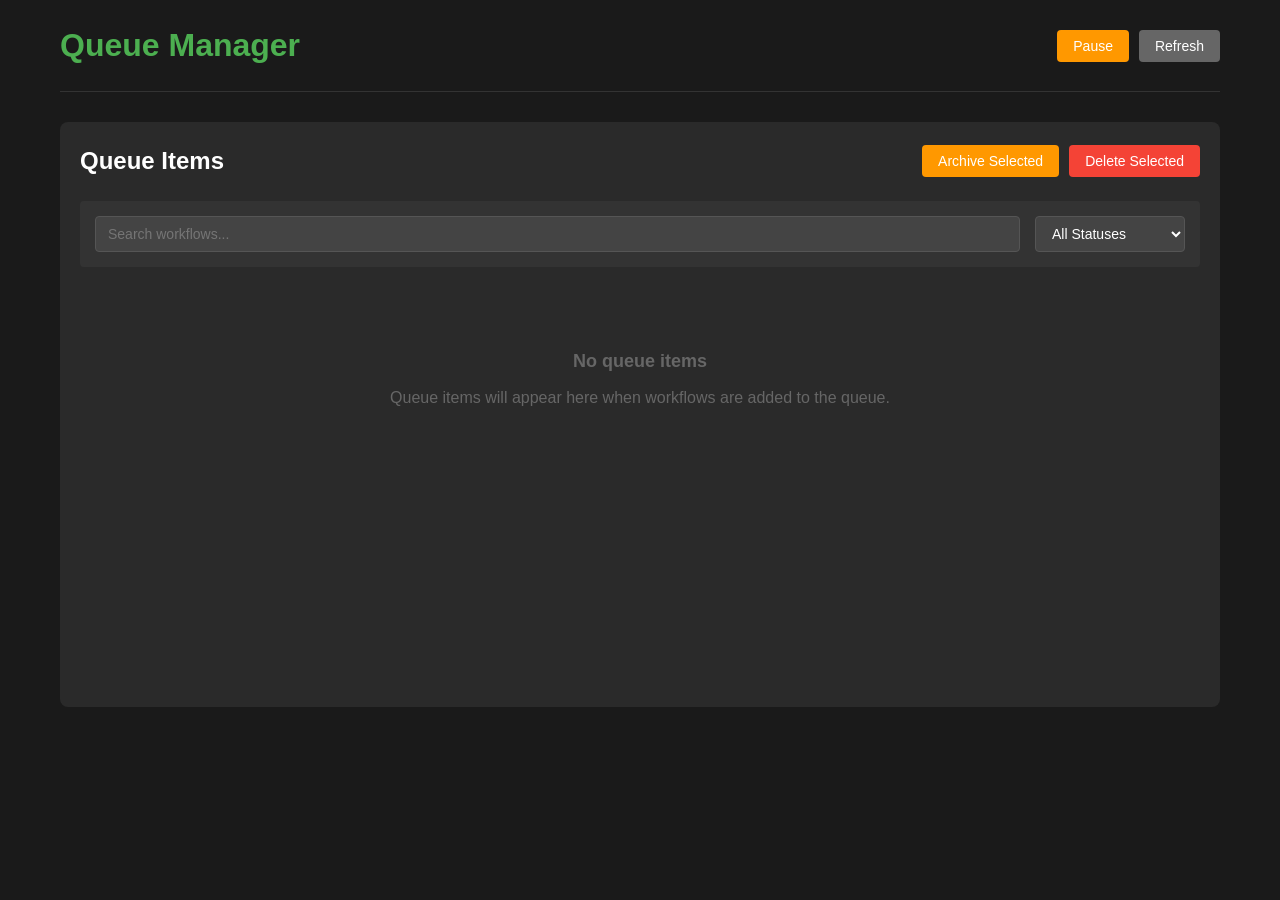
==== web/index.html @ 7857ba7b "Set up project structure and core interfaces" ====
<!DOCTYPE html>
<html lang="en">
<head>
    <meta charset="UTF-8">
    <meta name="viewport" content="width=device-width, initial-scale=1.0">
    <title>ComfyUI Queue Manager</title>
    <link rel="stylesheet" href="styles.css">
</head>
<body>
    <div id="queue-manager-app">
        <header>
            <h1>Queue Manager</h1>
            <div class="controls">
                <button id="pause-resume-btn" class="btn btn-primary">Pause</button>
                <button id="refresh-btn" class="btn btn-secondary">Refresh</button>
            </div>
        </header>
        
        <main>
            <div class="queue-container">
                <div class="queue-header">
                    <h2>Queue Items</h2>
                    <div class="queue-actions">
                        <button id="archive-selected-btn" class="btn btn-warning">Archive Selected</button>
                        <button id="delete-selected-btn" class="btn btn-danger">Delete Selected</button>
                    </div>
                </div>
                
                <div class="filters">
                    <input type="text" id="search-input" placeholder="Search workflows...">
                    <select id="status-filter">
                        <option value="">All Statuses</option>
                        <option value="pending">Pending</option>
                        <option value="running">Running</option>
                        <option value="completed">Completed</option>
                        <option value="failed">Failed</option>
                        <option value="archived">Archived</option>
                    </select>
                </div>
                
                <div id="queue-items" class="queue-items">
                    <!-- Queue items will be populated here -->
                </div>
            </div>
        </main>
    </div>
    
    <script src="queue_manager.js"></script>
</body>
</html>
---- web/styles.css ----
/* ComfyUI Queue Manager Styles */

* {
    box-sizing: border-box;
    margin: 0;
    padding: 0;
}

body {
    font-family: -apple-system, BlinkMacSystemFont, 'Segoe UI', Roboto, sans-serif;
    background-color: #1a1a1a;
    color: #ffffff;
    line-height: 1.6;
}

#queue-manager-app {
    max-width: 1200px;
    margin: 0 auto;
    padding: 20px;
}

header {
    display: flex;
    justify-content: space-between;
    align-items: center;
    margin-bottom: 30px;
    padding-bottom: 20px;
    border-bottom: 1px solid #333;
}

header h1 {
    color: #4CAF50;
    font-size: 2rem;
}

.controls {
    display: flex;
    gap: 10px;
}

.btn {
    padding: 8px 16px;
    border: none;
    border-radius: 4px;
    cursor: pointer;
    font-size: 14px;
    transition: background-color 0.3s;
}

.btn-primary {
    background-color: #4CAF50;
    color: white;
}

.btn-primary:hover {
    background-color: #45a049;
}

.btn-secondary {
    background-color: #666;
    color: white;
}

.btn-secondary:hover {
    background-color: #555;
}

.btn-warning {
    background-color: #ff9800;
    color: white;
}

.btn-warning:hover {
    background-color: #e68900;
}

.btn-danger {
    background-color: #f44336;
    color: white;
}

.btn-danger:hover {
    background-color: #da190b;
}

.queue-container {
    background-color: #2a2a2a;
    border-radius: 8px;
    padding: 20px;
}

.queue-header {
    display: flex;
    justify-content: space-between;
    align-items: center;
    margin-bottom: 20px;
}

.queue-header h2 {
    color: #ffffff;
}

.queue-actions {
    display: flex;
    gap: 10px;
}

.filters {
    display: flex;
    gap: 15px;
    margin-bottom: 20px;
    padding: 15px;
    background-color: #333;
    border-radius: 4px;
}

#search-input, #status-filter {
    padding: 8px 12px;
    border: 1px solid #555;
    border-radius: 4px;
    background-color: #444;
    color: #ffffff;
    font-size: 14px;
}

#search-input {
    flex: 1;
    min-width: 200px;
}

#status-filter {
    min-width: 150px;
}

.queue-items {
    min-height: 400px;
}

.queue-item {
    background-color: #333;
    border-radius: 4px;
    padding: 15px;
    margin-bottom: 10px;
    border-left: 4px solid #666;
    transition: background-color 0.3s;
}

.queue-item:hover {
    background-color: #3a3a3a;
}

.queue-item.pending {
    border-left-color: #2196F3;
}

.queue-item.running {
    border-left-color: #ff9800;
}

.queue-item.completed {
    border-left-color: #4CAF50;
}

.queue-item.failed {
    border-left-color: #f44336;
}

.queue-item.archived {
    border-left-color: #9E9E9E;
    opacity: 0.7;
}

.queue-item-header {
    display: flex;
    justify-content: space-between;
    align-items: center;
    margin-bottom: 10px;
}

.queue-item-title {
    font-weight: bold;
    font-size: 16px;
}

.queue-item-status {
    padding: 4px 8px;
    border-radius: 12px;
    font-size: 12px;
    text-transform: uppercase;
    font-weight: bold;
}

.status-pending {
    background-color: #2196F3;
    color: white;
}

.status-running {
    background-color: #ff9800;
    color: white;
}

.status-completed {
    background-color: #4CAF50;
    color: white;
}

.status-failed {
    background-color: #f44336;
    color: white;
}

.status-archived {
    background-color: #9E9E9E;
    color: white;
}

.queue-item-meta {
    display: flex;
    gap: 20px;
    font-size: 12px;
    color: #aaa;
    margin-bottom: 10px;
}

.queue-item-actions {
    display: flex;
    gap: 10px;
}

.queue-item-actions .btn {
    font-size: 12px;
    padding: 4px 8px;
}

.checkbox {
    margin-right: 10px;
}

.empty-state {
    text-align: center;
    padding: 60px 20px;
    color: #666;
}

.empty-state h3 {
    margin-bottom: 10px;
    font-size: 18px;
}

.loading {
    text-align: center;
    padding: 40px;
    color: #666;
}

@media (max-width: 768px) {
    .queue-header {
        flex-direction: column;
        gap: 15px;
        align-items: stretch;
    }
    
    .filters {
        flex-direction: column;
    }
    
    .queue-item-header {
        flex-direction: column;
        align-items: flex-start;
        gap: 10px;
    }
    
    .queue-item-meta {
        flex-direction: column;
        gap: 5px;
    }
}
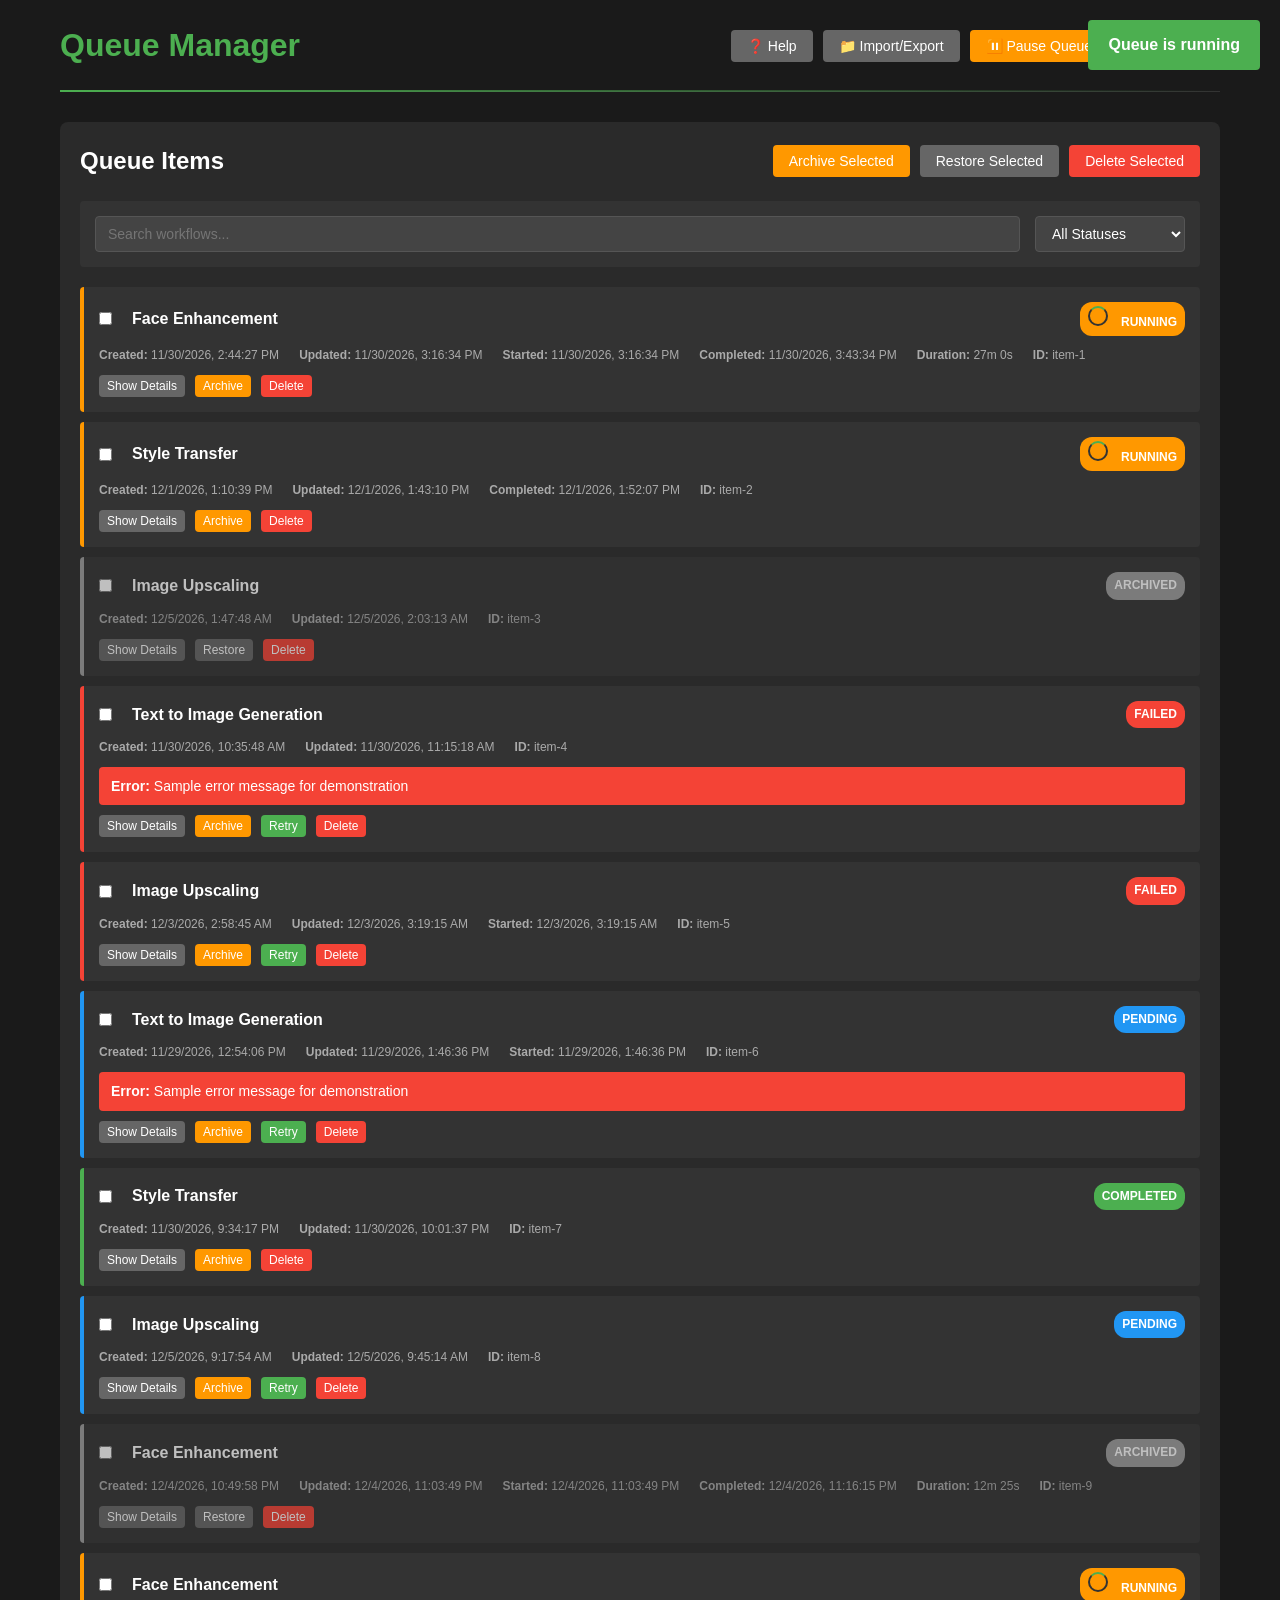
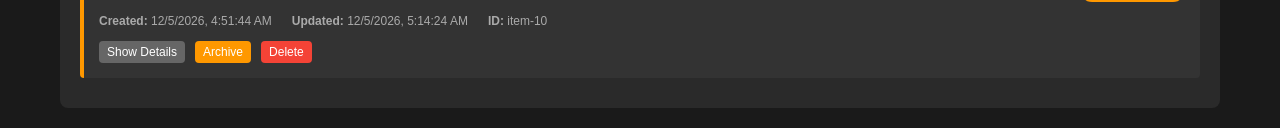
==== commit d85c13db: "Create web-based user interface" ====
--- a/web/index.html
+++ b/web/index.html
@@ -11,8 +11,10 @@
         <header>
             <h1>Queue Manager</h1>
             <div class="controls">
+                <button id="help-btn" class="btn btn-secondary">❓ Help</button>
+                <button id="import-export-btn" class="btn btn-secondary">📁 Import/Export</button>
                 <button id="pause-resume-btn" class="btn btn-primary">Pause</button>
-                <button id="refresh-btn" class="btn btn-secondary">Refresh</button>
+                <button id="refresh-btn" class="btn btn-secondary">🔄 Refresh</button>
             </div>
         </header>
         
@@ -22,6 +24,7 @@
                     <h2>Queue Items</h2>
                     <div class="queue-actions">
                         <button id="archive-selected-btn" class="btn btn-warning">Archive Selected</button>
+                        <button id="restore-selected-btn" class="btn btn-secondary">Restore Selected</button>
                         <button id="delete-selected-btn" class="btn btn-danger">Delete Selected</button>
                     </div>
                 </div>
@@ -45,6 +48,143 @@
         </main>
     </div>
     
+    <!-- Modal Dialogs -->
+    <div id="modal-overlay" class="modal-overlay">
+        <!-- Import/Export Modal -->
+        <div id="import-export-modal" class="modal">
+            <div class="modal-header">
+                <h3 id="modal-title">Import/Export Queue</h3>
+                <button class="modal-close" data-modal="import-export-modal">&times;</button>
+            </div>
+            <div class="modal-body">
+                <div class="modal-tabs">
+                    <button class="tab-btn active" data-tab="export">Export</button>
+                    <button class="tab-btn" data-tab="import">Import</button>
+                </div>
+                
+                <div id="export-tab" class="tab-content active">
+                    <p>Export queue items to a JSON file:</p>
+                    <div class="form-group">
+                        <label>
+                            <input type="checkbox" id="export-all" checked> Export all items
+                        </label>
+                    </div>
+                    <div class="form-group">
+                        <label>
+                            <input type="checkbox" id="export-selected"> Export selected items only
+                        </label>
+                    </div>
+                    <div class="modal-actions">
+                        <button id="export-btn" class="btn btn-primary">Export</button>
+                        <button class="btn btn-secondary modal-close" data-modal="import-export-modal">Cancel</button>
+                    </div>
+                </div>
+                
+                <div id="import-tab" class="tab-content">
+                    <p>Import queue items from a JSON file:</p>
+                    <div class="form-group">
+                        <input type="file" id="import-file" accept=".json" class="file-input">
+                    </div>
+                    <div class="form-group">
+                        <label>
+                            <input type="checkbox" id="merge-import" checked> Merge with existing items
+                        </label>
+                    </div>
+                    <div class="modal-actions">
+                        <button id="import-btn" class="btn btn-primary">Import</button>
+                        <button class="btn btn-secondary modal-close" data-modal="import-export-modal">Cancel</button>
+                    </div>
+                </div>
+            </div>
+        </div>
+        
+        <!-- Confirmation Modal -->
+        <div id="confirmation-modal" class="modal">
+            <div class="modal-header">
+                <h3 id="confirmation-title">Confirm Action</h3>
+                <button class="modal-close" data-modal="confirmation-modal">&times;</button>
+            </div>
+            <div class="modal-body">
+                <p id="confirmation-message">Are you sure you want to perform this action?</p>
+                <div class="modal-actions">
+                    <button id="confirm-btn" class="btn btn-danger">Confirm</button>
+                    <button class="btn btn-secondary modal-close" data-modal="confirmation-modal">Cancel</button>
+                </div>
+            </div>
+        </div>
+        
+        <!-- Archive/Restore Modal -->
+        <div id="archive-modal" class="modal">
+            <div class="modal-header">
+                <h3 id="archive-title">Archive Items</h3>
+                <button class="modal-close" data-modal="archive-modal">&times;</button>
+            </div>
+            <div class="modal-body">
+                <p id="archive-message">Select archive options:</p>
+                <div class="form-group">
+                    <label>
+                        <input type="checkbox" id="archive-with-results" checked> Include execution results
+                    </label>
+                </div>
+                <div class="form-group">
+                    <label>
+                        <input type="checkbox" id="archive-compress"> Compress archived data
+                    </label>
+                </div>
+                <div class="modal-actions">
+                    <button id="archive-confirm-btn" class="btn btn-warning">Archive</button>
+                    <button class="btn btn-secondary modal-close" data-modal="archive-modal">Cancel</button>
+                </div>
+            </div>
+        </div>
+        
+        <!-- Help Modal -->
+        <div id="help-modal" class="modal">
+            <div class="modal-header">
+                <h3>Queue Manager Help</h3>
+                <button class="modal-close" data-modal="help-modal">&times;</button>
+            </div>
+            <div class="modal-body">
+                <h4>Keyboard Shortcuts</h4>
+                <div class="help-shortcuts">
+                    <div class="shortcut-item">
+                        <kbd>Space</kbd>
+                        <span>Pause/Resume queue</span>
+                    </div>
+                    <div class="shortcut-item">
+                        <kbd>Ctrl+R</kbd>
+                        <span>Refresh queue items</span>
+                    </div>
+                    <div class="shortcut-item">
+                        <kbd>Ctrl+A</kbd>
+                        <span>Select all visible items</span>
+                    </div>
+                    <div class="shortcut-item">
+                        <kbd>Delete</kbd>
+                        <span>Delete selected items</span>
+                    </div>
+                    <div class="shortcut-item">
+                        <kbd>Escape</kbd>
+                        <span>Close modal / Clear selection</span>
+                    </div>
+                </div>
+                
+                <h4>Features</h4>
+                <ul class="help-features">
+                    <li><strong>Real-time Updates:</strong> Queue items update automatically every 5 seconds</li>
+                    <li><strong>Filtering:</strong> Search by workflow name or filter by status</li>
+                    <li><strong>Bulk Operations:</strong> Select multiple items for archive/delete operations</li>
+                    <li><strong>Import/Export:</strong> Save and load queue configurations</li>
+                    <li><strong>Archive System:</strong> Archive completed workflows for later reference</li>
+                </ul>
+                
+                <div class="modal-actions">
+                    <button class="btn btn-secondary modal-close" data-modal="help-modal">Close</button>
+                </div>
+            </div>
+        </div>
+    </div>
+    
     <script src="queue_manager.js"></script>
 </body>
 </html>
--- a/web/styles.css
+++ b/web/styles.css
@@ -233,6 +233,171 @@
     padding: 4px 8px;
 }
 
+.queue-item-actions .btn:disabled {
+    opacity: 0.5;
+    cursor: not-allowed;
+}
+
+.queue-item-details {
+    margin-top: 15px;
+    padding: 10px;
+    background-color: #222;
+    border-radius: 4px;
+    border: 1px solid #444;
+}
+
+.queue-item-details h4 {
+    margin-bottom: 10px;
+    color: #4CAF50;
+    font-size: 14px;
+}
+
+.queue-item-details pre {
+    background-color: #1a1a1a;
+    padding: 10px;
+    border-radius: 4px;
+    font-size: 12px;
+    overflow-x: auto;
+    max-height: 200px;
+    overflow-y: auto;
+}
+
+.item-header-left {
+    display: flex;
+    align-items: center;
+    gap: 10px;
+}
+
+.item-header-right {
+    display: flex;
+    align-items: center;
+}
+
+.queue-item.selected {
+    background-color: #3a4a3a;
+    border-left-color: #4CAF50;
+}
+
+.queue-item:hover {
+    cursor: pointer;
+}
+
+.filtered-empty-state {
+    margin-top: 20px;
+}
+
+/* Status indicator */
+.status-indicator {
+    position: fixed;
+    top: 20px;
+    right: 20px;
+    padding: 12px 20px;
+    border-radius: 4px;
+    color: white;
+    font-weight: bold;
+    z-index: 1001;
+    animation: slideIn 0.3s ease-out;
+}
+
+.status-success {
+    background-color: #4CAF50;
+}
+
+.status-warning {
+    background-color: #ff9800;
+}
+
+.status-error {
+    background-color: #f44336;
+}
+
+@keyframes slideIn {
+    from {
+        transform: translateX(100%);
+        opacity: 0;
+    }
+    to {
+        transform: translateX(0);
+        opacity: 1;
+    }
+}
+
+/* Enhanced button states */
+.btn:disabled {
+    opacity: 0.5;
+    cursor: not-allowed;
+    background-color: #666 !important;
+}
+
+.btn:disabled:hover {
+    background-color: #666 !important;
+}
+
+/* Queue state indicator in header */
+header {
+    position: relative;
+}
+
+header::after {
+    content: '';
+    position: absolute;
+    bottom: -1px;
+    left: 0;
+    right: 0;
+    height: 2px;
+    background: linear-gradient(90deg, #4CAF50, transparent);
+    transition: background 0.3s ease;
+}
+
+header.paused::after {
+    background: linear-gradient(90deg, #ff9800, transparent);
+}
+
+/* Help modal styles */
+.help-shortcuts {
+    margin-bottom: 20px;
+}
+
+.shortcut-item {
+    display: flex;
+    justify-content: space-between;
+    align-items: center;
+    padding: 8px 0;
+    border-bottom: 1px solid #333;
+}
+
+.shortcut-item:last-child {
+    border-bottom: none;
+}
+
+kbd {
+    background-color: #444;
+    border: 1px solid #666;
+    border-radius: 3px;
+    padding: 2px 6px;
+    font-family: monospace;
+    font-size: 12px;
+    color: #fff;
+}
+
+.help-features {
+    list-style: none;
+    padding: 0;
+}
+
+.help-features li {
+    padding: 8px 0;
+    border-bottom: 1px solid #333;
+}
+
+.help-features li:last-child {
+    border-bottom: none;
+}
+
+.help-features strong {
+    color: #4CAF50;
+}
+
 .checkbox {
     margin-right: 10px;
 }
@@ -254,13 +419,210 @@
     color: #666;
 }
 
+/* Modal Styles */
+.modal-overlay {
+    position: fixed;
+    top: 0;
+    left: 0;
+    width: 100%;
+    height: 100%;
+    background-color: rgba(0, 0, 0, 0.7);
+    display: none;
+    justify-content: center;
+    align-items: center;
+    z-index: 1000;
+}
+
+.modal-overlay.active {
+    display: flex;
+}
+
+.modal {
+    background-color: #2a2a2a;
+    border-radius: 8px;
+    max-width: 500px;
+    width: 90%;
+    max-height: 80vh;
+    overflow-y: auto;
+    box-shadow: 0 4px 20px rgba(0, 0, 0, 0.5);
+}
+
+.modal-header {
+    display: flex;
+    justify-content: space-between;
+    align-items: center;
+    padding: 20px;
+    border-bottom: 1px solid #333;
+}
+
+.modal-header h3 {
+    margin: 0;
+    color: #ffffff;
+}
+
+.modal-close {
+    background: none;
+    border: none;
+    color: #aaa;
+    font-size: 24px;
+    cursor: pointer;
+    padding: 0;
+    width: 30px;
+    height: 30px;
+    display: flex;
+    align-items: center;
+    justify-content: center;
+}
+
+.modal-close:hover {
+    color: #ffffff;
+}
+
+.modal-body {
+    padding: 20px;
+}
+
+.modal-tabs {
+    display: flex;
+    margin-bottom: 20px;
+    border-bottom: 1px solid #333;
+}
+
+.tab-btn {
+    background: none;
+    border: none;
+    color: #aaa;
+    padding: 10px 20px;
+    cursor: pointer;
+    border-bottom: 2px solid transparent;
+    transition: all 0.3s;
+}
+
+.tab-btn.active {
+    color: #4CAF50;
+    border-bottom-color: #4CAF50;
+}
+
+.tab-btn:hover {
+    color: #ffffff;
+}
+
+.tab-content {
+    display: none;
+}
+
+.tab-content.active {
+    display: block;
+}
+
+.form-group {
+    margin-bottom: 15px;
+}
+
+.form-group label {
+    display: flex;
+    align-items: center;
+    gap: 8px;
+    color: #ffffff;
+    cursor: pointer;
+}
+
+.form-group input[type="checkbox"] {
+    margin: 0;
+}
+
+.file-input {
+    width: 100%;
+    padding: 8px 12px;
+    border: 1px solid #555;
+    border-radius: 4px;
+    background-color: #444;
+    color: #ffffff;
+    font-size: 14px;
+}
+
+.file-input:focus {
+    outline: none;
+    border-color: #4CAF50;
+}
+
+.modal-actions {
+    display: flex;
+    gap: 10px;
+    justify-content: flex-end;
+    margin-top: 20px;
+}
+
+/* Error message styles */
+.error-message {
+    background-color: #f44336;
+    color: white;
+    padding: 8px 12px;
+    border-radius: 4px;
+    margin: 10px 0;
+    font-size: 14px;
+}
+
+/* Success message styles */
+.success-message {
+    background-color: #4CAF50;
+    color: white;
+    padding: 8px 12px;
+    border-radius: 4px;
+    margin: 10px 0;
+    font-size: 14px;
+}
+
+/* Loading spinner */
+.spinner {
+    border: 2px solid #333;
+    border-top: 2px solid #4CAF50;
+    border-radius: 50%;
+    width: 20px;
+    height: 20px;
+    animation: spin 1s linear infinite;
+    display: inline-block;
+    margin-right: 10px;
+}
+
+@keyframes spin {
+    0% { transform: rotate(0deg); }
+    100% { transform: rotate(360deg); }
+}
+
+/* Improved responsive design */
 @media (max-width: 768px) {
+    #queue-manager-app {
+        padding: 10px;
+    }
+    
+    header {
+        flex-direction: column;
+        gap: 15px;
+        align-items: stretch;
+    }
+    
+    header h1 {
+        font-size: 1.5rem;
+        text-align: center;
+    }
+    
+    .controls {
+        justify-content: center;
+        flex-wrap: wrap;
+    }
+    
     .queue-header {
         flex-direction: column;
         gap: 15px;
         align-items: stretch;
     }
     
+    .queue-actions {
+        justify-content: center;
+        flex-wrap: wrap;
+    }
+    
     .filters {
         flex-direction: column;
     }
@@ -275,4 +637,49 @@
         flex-direction: column;
         gap: 5px;
     }
+    
+    .queue-item-actions {
+        flex-wrap: wrap;
+        justify-content: center;
+    }
+    
+    .modal {
+        width: 95%;
+        margin: 10px;
+    }
+    
+    .modal-actions {
+        flex-direction: column;
+    }
+    
+    .modal-actions .btn {
+        width: 100%;
+    }
+}
+
+@media (max-width: 480px) {
+    .btn {
+        font-size: 12px;
+        padding: 6px 12px;
+    }
+    
+    .queue-container {
+        padding: 15px;
+    }
+    
+    .queue-item {
+        padding: 12px;
+    }
+    
+    .queue-item-title {
+        font-size: 14px;
+    }
+    
+    .controls {
+        gap: 5px;
+    }
+    
+    .queue-actions {
+        gap: 5px;
+    }
 }
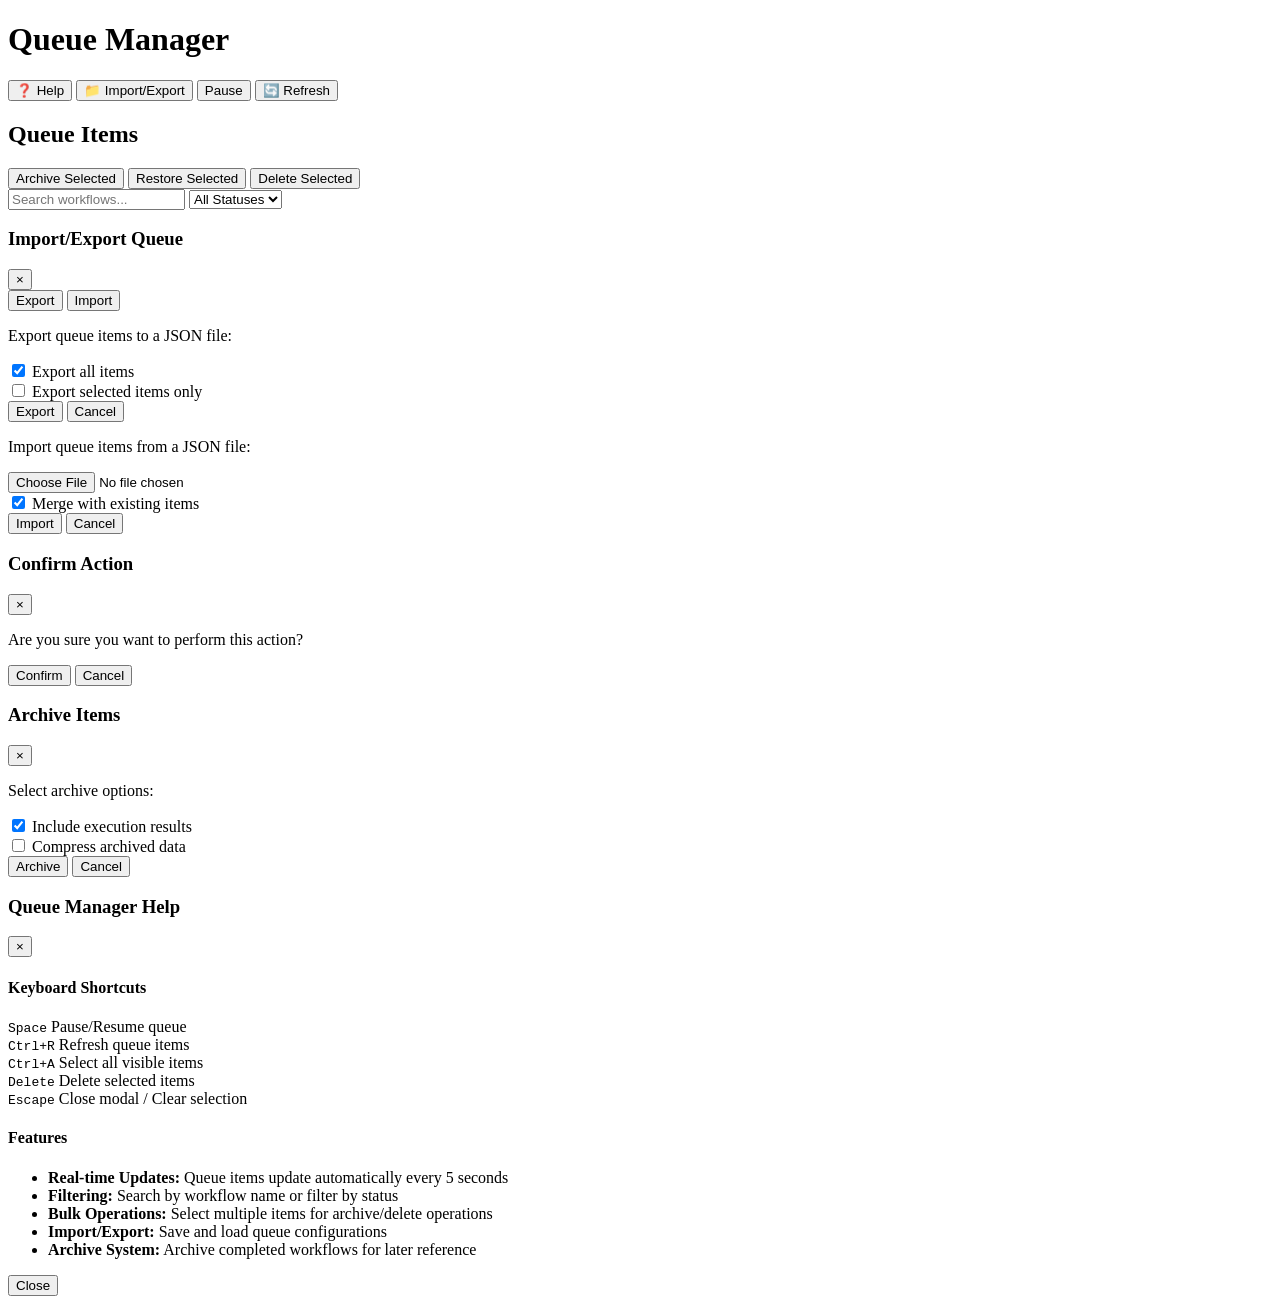
==== commit 43c161a8: "fixes" ====
--- a/web/index.html
+++ b/web/index.html
@@ -4,7 +4,7 @@
     <meta charset="UTF-8">
     <meta name="viewport" content="width=device-width, initial-scale=1.0">
     <title>ComfyUI Queue Manager</title>
-    <link rel="stylesheet" href="styles.css">
+    <link rel="stylesheet" href="/extensions/comfyui-queue-manager/styles.css">
 </head>
 <body>
     <div id="queue-manager-app">
@@ -185,6 +185,6 @@
         </div>
     </div>
     
-    <script src="queue_manager.js"></script>
+    <script src="/extensions/comfyui-queue-manager/queue_manager.js"></script>
 </body>
 </html>
